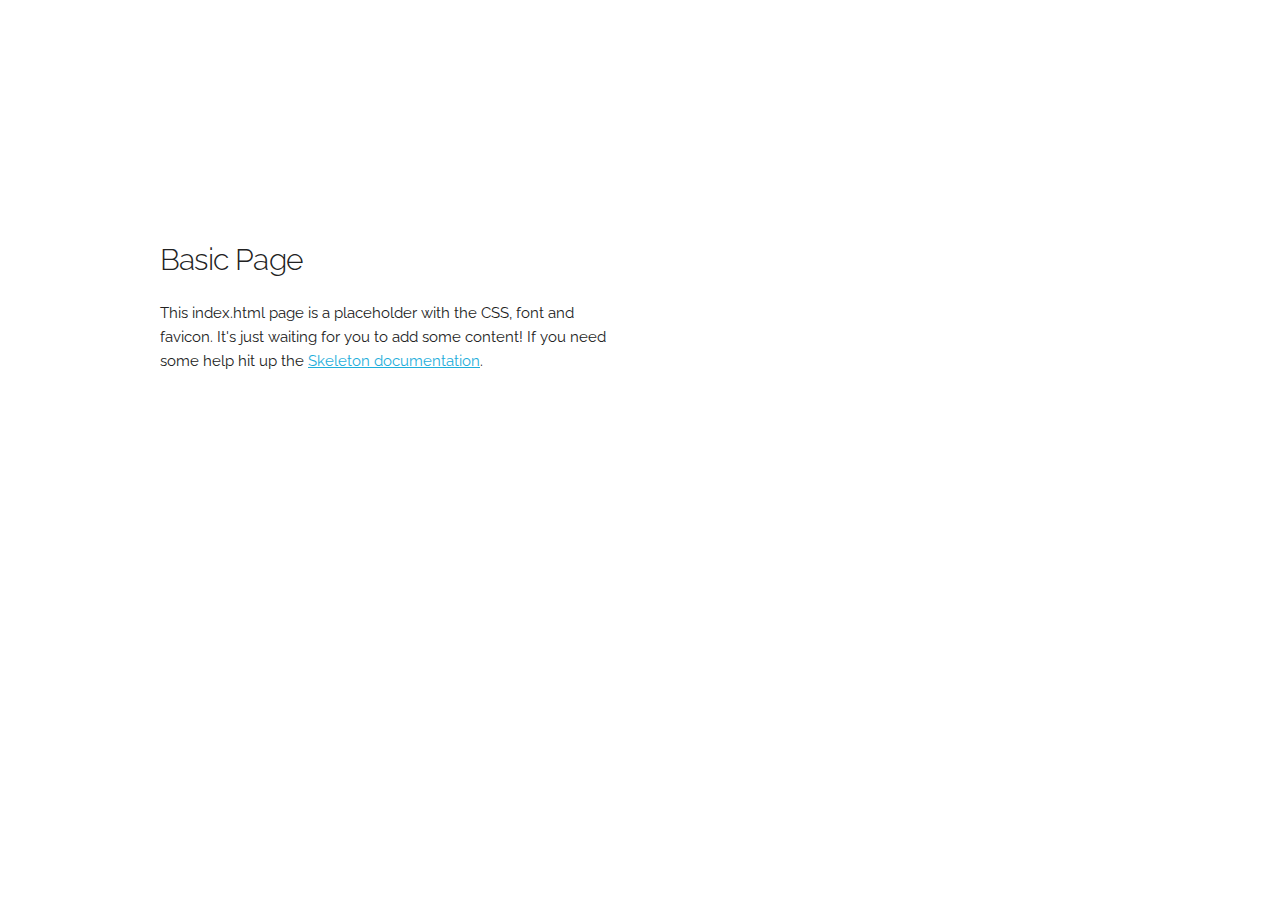
==== index.html @ 9cf0fb7c "Add Skeleton CSS Boilerplate" ====
<!DOCTYPE html>
<html lang="en">
<head>

  <!-- Basic Page Needs
  –––––––––––––––––––––––––––––––––––––––––––––––––– -->
  <meta charset="utf-8">
  <title>Your page title here :)</title>
  <meta name="description" content="">
  <meta name="author" content="">

  <!-- Mobile Specific Metas
  –––––––––––––––––––––––––––––––––––––––––––––––––– -->
  <meta name="viewport" content="width=device-width, initial-scale=1">

  <!-- FONT
  –––––––––––––––––––––––––––––––––––––––––––––––––– -->
  <link href="//fonts.googleapis.com/css?family=Raleway:400,300,600" rel="stylesheet" type="text/css">

  <!-- CSS
  –––––––––––––––––––––––––––––––––––––––––––––––––– -->
  <link rel="stylesheet" href="css/normalize.css">
  <link rel="stylesheet" href="css/skeleton.css">

  <!-- Favicon
  –––––––––––––––––––––––––––––––––––––––––––––––––– -->
  <link rel="icon" type="image/png" href="images/favicon.png">

</head>
<body>

  <!-- Primary Page Layout
  –––––––––––––––––––––––––––––––––––––––––––––––––– -->
  <div class="container">
    <div class="row">
      <div class="one-half column" style="margin-top: 25%">
        <h4>Basic Page</h4>
        <p>This index.html page is a placeholder with the CSS, font and favicon. It's just waiting for you to add some content! If you need some help hit up the <a href="http://www.getskeleton.com">Skeleton documentation</a>.</p>
      </div>
    </div>
  </div>

<!-- End Document
  –––––––––––––––––––––––––––––––––––––––––––––––––– -->
</body>
</html>
---- css/skeleton.css ----
/*
* Skeleton V2.0.4
* Copyright 2014, Dave Gamache
* www.getskeleton.com
* Free to use under the MIT license.
* http://www.opensource.org/licenses/mit-license.php
* 12/29/2014
*/


/* Table of contents
––––––––––––––––––––––––––––––––––––––––––––––––––
- Grid
- Base Styles
- Typography
- Links
- Buttons
- Forms
- Lists
- Code
- Tables
- Spacing
- Utilities
- Clearing
- Media Queries
*/


/* Grid
–––––––––––––––––––––––––––––––––––––––––––––––––– */
.container {
  position: relative;
  width: 100%;
  max-width: 960px;
  margin: 0 auto;
  padding: 0 20px;
  box-sizing: border-box; }
.column,
.columns {
  width: 100%;
  float: left;
  box-sizing: border-box; }

/* For devices larger than 400px */
@media (min-width: 400px) {
  .container {
    width: 85%;
    padding: 0; }
}

/* For devices larger than 550px */
@media (min-width: 550px) {
  .container {
    width: 80%; }
  .column,
  .columns {
    margin-left: 4%; }
  .column:first-child,
  .columns:first-child {
    margin-left: 0; }

  .one.column,
  .one.columns                    { width: 4.66666666667%; }
  .two.columns                    { width: 13.3333333333%; }
  .three.columns                  { width: 22%;            }
  .four.columns                   { width: 30.6666666667%; }
  .five.columns                   { width: 39.3333333333%; }
  .six.columns                    { width: 48%;            }
  .seven.columns                  { width: 56.6666666667%; }
  .eight.columns                  { width: 65.3333333333%; }
  .nine.columns                   { width: 74.0%;          }
  .ten.columns                    { width: 82.6666666667%; }
  .eleven.columns                 { width: 91.3333333333%; }
  .twelve.columns                 { width: 100%; margin-left: 0; }

  .one-third.column               { width: 30.6666666667%; }
  .two-thirds.column              { width: 65.3333333333%; }

  .one-half.column                { width: 48%; }

  /* Offsets */
  .offset-by-one.column,
  .offset-by-one.columns          { margin-left: 8.66666666667%; }
  .offset-by-two.column,
  .offset-by-two.columns          { margin-left: 17.3333333333%; }
  .offset-by-three.column,
  .offset-by-three.columns        { margin-left: 26%;            }
  .offset-by-four.column,
  .offset-by-four.columns         { margin-left: 34.6666666667%; }
  .offset-by-five.column,
  .offset-by-five.columns         { margin-left: 43.3333333333%; }
  .offset-by-six.column,
  .offset-by-six.columns          { margin-left: 52%;            }
  .offset-by-seven.column,
  .offset-by-seven.columns        { margin-left: 60.6666666667%; }
  .offset-by-eight.column,
  .offset-by-eight.columns        { margin-left: 69.3333333333%; }
  .offset-by-nine.column,
  .offset-by-nine.columns         { margin-left: 78.0%;          }
  .offset-by-ten.column,
  .offset-by-ten.columns          { margin-left: 86.6666666667%; }
  .offset-by-eleven.column,
  .offset-by-eleven.columns       { margin-left: 95.3333333333%; }

  .offset-by-one-third.column,
  .offset-by-one-third.columns    { margin-left: 34.6666666667%; }
  .offset-by-two-thirds.column,
  .offset-by-two-thirds.columns   { margin-left: 69.3333333333%; }

  .offset-by-one-half.column,
  .offset-by-one-half.columns     { margin-left: 52%; }

}


/* Base Styles
–––––––––––––––––––––––––––––––––––––––––––––––––– */
/* NOTE
html is set to 62.5% so that all the REM measurements throughout Skeleton
are based on 10px sizing. So basically 1.5rem = 15px :) */
html {
  font-size: 62.5%; }
body {
  font-size: 1.5em; /* currently ems cause chrome bug misinterpreting rems on body element */
  line-height: 1.6;
  font-weight: 400;
  font-family: "Raleway", "HelveticaNeue", "Helvetica Neue", Helvetica, Arial, sans-serif;
  color: #222; }


/* Typography
–––––––––––––––––––––––––––––––––––––––––––––––––– */
h1, h2, h3, h4, h5, h6 {
  margin-top: 0;
  margin-bottom: 2rem;
  font-weight: 300; }
h1 { font-size: 4.0rem; line-height: 1.2;  letter-spacing: -.1rem;}
h2 { font-size: 3.6rem; line-height: 1.25; letter-spacing: -.1rem; }
h3 { font-size: 3.0rem; line-height: 1.3;  letter-spacing: -.1rem; }
h4 { font-size: 2.4rem; line-height: 1.35; letter-spacing: -.08rem; }
h5 { font-size: 1.8rem; line-height: 1.5;  letter-spacing: -.05rem; }
h6 { font-size: 1.5rem; line-height: 1.6;  letter-spacing: 0; }

/* Larger than phablet */
@media (min-width: 550px) {
  h1 { font-size: 5.0rem; }
  h2 { font-size: 4.2rem; }
  h3 { font-size: 3.6rem; }
  h4 { font-size: 3.0rem; }
  h5 { font-size: 2.4rem; }
  h6 { font-size: 1.5rem; }
}

p {
  margin-top: 0; }


/* Links
–––––––––––––––––––––––––––––––––––––––––––––––––– */
a {
  color: #1EAEDB; }
a:hover {
  color: #0FA0CE; }


/* Buttons
–––––––––––––––––––––––––––––––––––––––––––––––––– */
.button,
button,
input[type="submit"],
input[type="reset"],
input[type="button"] {
  display: inline-block;
  height: 38px;
  padding: 0 30px;
  color: #555;
  text-align: center;
  font-size: 11px;
  font-weight: 600;
  line-height: 38px;
  letter-spacing: .1rem;
  text-transform: uppercase;
  text-decoration: none;
  white-space: nowrap;
  background-color: transparent;
  border-radius: 4px;
  border: 1px solid #bbb;
  cursor: pointer;
  box-sizing: border-box; }
.button:hover,
button:hover,
input[type="submit"]:hover,
input[type="reset"]:hover,
input[type="button"]:hover,
.button:focus,
button:focus,
input[type="submit"]:focus,
input[type="reset"]:focus,
input[type="button"]:focus {
  color: #333;
  border-color: #888;
  outline: 0; }
.button.button-primary,
button.button-primary,
input[type="submit"].button-primary,
input[type="reset"].button-primary,
input[type="button"].button-primary {
  color: #FFF;
  background-color: #33C3F0;
  border-color: #33C3F0; }
.button.button-primary:hover,
button.button-primary:hover,
input[type="submit"].button-primary:hover,
input[type="reset"].button-primary:hover,
input[type="button"].button-primary:hover,
.button.button-primary:focus,
button.button-primary:focus,
input[type="submit"].button-primary:focus,
input[type="reset"].button-primary:focus,
input[type="button"].button-primary:focus {
  color: #FFF;
  background-color: #1EAEDB;
  border-color: #1EAEDB; }


/* Forms
–––––––––––––––––––––––––––––––––––––––––––––––––– */
input[type="email"],
input[type="number"],
input[type="search"],
input[type="text"],
input[type="tel"],
input[type="url"],
input[type="password"],
textarea,
select {
  height: 38px;
  padding: 6px 10px; /* The 6px vertically centers text on FF, ignored by Webkit */
  background-color: #fff;
  border: 1px solid #D1D1D1;
  border-radius: 4px;
  box-shadow: none;
  box-sizing: border-box; }
/* Removes awkward default styles on some inputs for iOS */
input[type="email"],
input[type="number"],
input[type="search"],
input[type="text"],
input[type="tel"],
input[type="url"],
input[type="password"],
textarea {
  -webkit-appearance: none;
     -moz-appearance: none;
          appearance: none; }
textarea {
  min-height: 65px;
  padding-top: 6px;
  padding-bottom: 6px; }
input[type="email"]:focus,
input[type="number"]:focus,
input[type="search"]:focus,
input[type="text"]:focus,
input[type="tel"]:focus,
input[type="url"]:focus,
input[type="password"]:focus,
textarea:focus,
select:focus {
  border: 1px solid #33C3F0;
  outline: 0; }
label,
legend {
  display: block;
  margin-bottom: .5rem;
  font-weight: 600; }
fieldset {
  padding: 0;
  border-width: 0; }
input[type="checkbox"],
input[type="radio"] {
  display: inline; }
label > .label-body {
  display: inline-block;
  margin-left: .5rem;
  font-weight: normal; }


/* Lists
–––––––––––––––––––––––––––––––––––––––––––––––––– */
ul {
  list-style: circle inside; }
ol {
  list-style: decimal inside; }
ol, ul {
  padding-left: 0;
  margin-top: 0; }
ul ul,
ul ol,
ol ol,
ol ul {
  margin: 1.5rem 0 1.5rem 3rem;
  font-size: 90%; }
li {
  margin-bottom: 1rem; }


/* Code
–––––––––––––––––––––––––––––––––––––––––––––––––– */
code {
  padding: .2rem .5rem;
  margin: 0 .2rem;
  font-size: 90%;
  white-space: nowrap;
  background: #F1F1F1;
  border: 1px solid #E1E1E1;
  border-radius: 4px; }
pre > code {
  display: block;
  padding: 1rem 1.5rem;
  white-space: pre; }


/* Tables
–––––––––––––––––––––––––––––––––––––––––––––––––– */
th,
td {
  padding: 12px 15px;
  text-align: left;
  border-bottom: 1px solid #E1E1E1; }
th:first-child,
td:first-child {
  padding-left: 0; }
th:last-child,
td:last-child {
  padding-right: 0; }


/* Spacing
–––––––––––––––––––––––––––––––––––––––––––––––––– */
button,
.button {
  margin-bottom: 1rem; }
input,
textarea,
select,
fieldset {
  margin-bottom: 1.5rem; }
pre,
blockquote,
dl,
figure,
table,
p,
ul,
ol,
form {
  margin-bottom: 2.5rem; }


/* Utilities
–––––––––––––––––––––––––––––––––––––––––––––––––– */
.u-full-width {
  width: 100%;
  box-sizing: border-box; }
.u-max-full-width {
  max-width: 100%;
  box-sizing: border-box; }
.u-pull-right {
  float: right; }
.u-pull-left {
  float: left; }


/* Misc
–––––––––––––––––––––––––––––––––––––––––––––––––– */
hr {
  margin-top: 3rem;
  margin-bottom: 3.5rem;
  border-width: 0;
  border-top: 1px solid #E1E1E1; }


/* Clearing
–––––––––––––––––––––––––––––––––––––––––––––––––– */

/* Self Clearing Goodness */
.container:after,
.row:after,
.u-cf {
  content: "";
  display: table;
  clear: both; }


/* Media Queries
–––––––––––––––––––––––––––––––––––––––––––––––––– */
/*
Note: The best way to structure the use of media queries is to create the queries
near the relevant code. For example, if you wanted to change the styles for buttons
on small devices, paste the mobile query code up in the buttons section and style it
there.
*/


/* Larger than mobile */
@media (min-width: 400px) {}

/* Larger than phablet (also point when grid becomes active) */
@media (min-width: 550px) {}

/* Larger than tablet */
@media (min-width: 750px) {}

/* Larger than desktop */
@media (min-width: 1000px) {}

/* Larger than Desktop HD */
@media (min-width: 1200px) {}
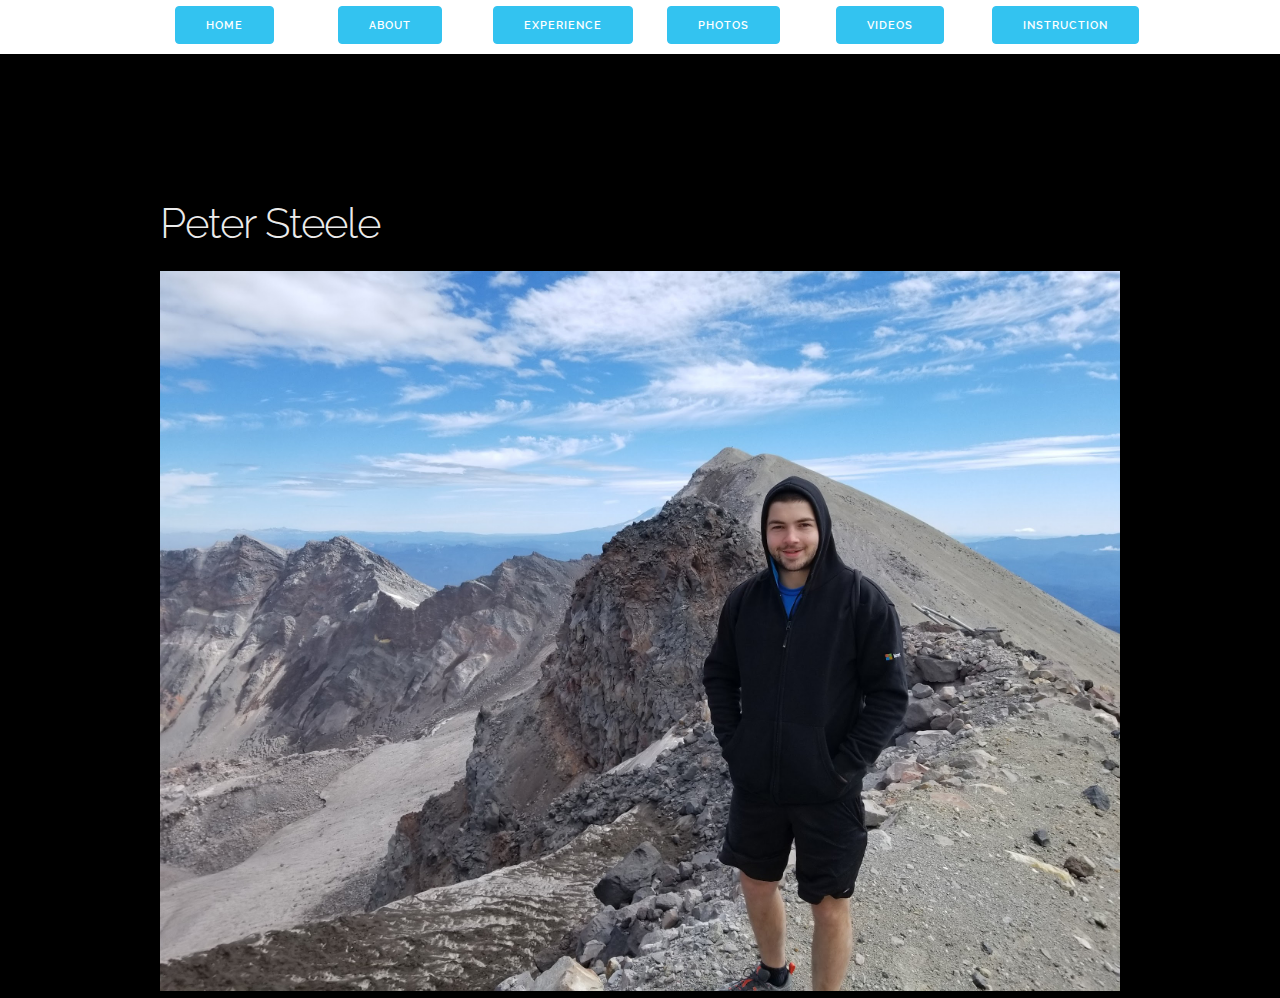
==== commit d1fb6193: "Create Homepage Placeholder" ====
--- a/index.html
+++ b/index.html
@@ -5,7 +5,7 @@
   <!-- Basic Page Needs
   –––––––––––––––––––––––––––––––––––––––––––––––––– -->
   <meta charset="utf-8">
-  <title>Your page title here :)</title>
+  <title>Testing Personal Site</title>
   <meta name="description" content="">
   <meta name="author" content="">
 
@@ -21,26 +21,39 @@
   –––––––––––––––––––––––––––––––––––––––––––––––––– -->
   <link rel="stylesheet" href="css/normalize.css">
   <link rel="stylesheet" href="css/skeleton.css">
+  <link rel="stylesheet" href="css/custom.css">
 
   <!-- Favicon
   –––––––––––––––––––––––––––––––––––––––––––––––––– -->
   <link rel="icon" type="image/png" href="images/favicon.png">
-
+ 
 </head>
 <body>
-
-  <!-- Primary Page Layout
-  –––––––––––––––––––––––––––––––––––––––––––––––––– -->
-  <div class="container">
-    <div class="row">
-      <div class="one-half column" style="margin-top: 25%">
-        <h4>Basic Page</h4>
-        <p>This index.html page is a placeholder with the CSS, font and favicon. It's just waiting for you to add some content! If you need some help hit up the <a href="http://www.getskeleton.com">Skeleton documentation</a>.</p>
+  <div id="SITE_HEADER">
+    <div class="container">
+      <div class="row">
+        <div class="topbuttons two columns"><a class="button button-primary" href="./index.html">Home</a></div>
+        <div class="topbuttons two columns"><a class="button button-primary" href="./about.html">About</a></div>
+        <div class="topbuttons two columns"><a class="button button-primary" href="./experience.html">Experience</a></div>
+        <div class="topbuttons two columns"><a class="button button-primary" href="./photos.html">Photos</a></div>
+        <div class="topbuttons two columns"><a class="button button-primary" href="./videos.html">Videos</a></div>
+        <div class="topbuttons two columns"><a class="button button-primary" href="./instruction.html">Instruction</a></div>
       </div>
     </div>
   </div>
-
-<!-- End Document
-  –––––––––––––––––––––––––––––––––––––––––––––––––– -->
+  <div id="SITE_BODY">
+    <!-- Primary Page Layout
+    –––––––––––––––––––––––––––––––––––––––––––––––––– -->
+    <div class="container">
+      <div class="row">
+        <div class="bodytext six columns" style="margin-top: 15%"><h2>Peter Steele</h2></div>
+      </div>
+      <div class="row">
+        <div class="twelve columns" style=""><img src="./images/PeterMtSaintHelens.jpg" alt="Mountain"></div> 
+      </div>
+    </div>
+    <!-- End Document
+    –––––––––––––––––––––––––––––––––––––––––––––––––– -->
+  </div>
 </body>
 </html>
--- a/css/custom.css
+++ b/css/custom.css
@@ -0,0 +1,23 @@
+html, 
+body {
+    height: 100%;
+}
+img { max-width: 100%; height: auto; }
+
+.topbuttons {
+    text-align: center;
+    line-height: 48px;
+  }
+
+.bodytext {
+    color: #EBEBEB;
+}
+
+#SITE_HEADER {
+    background-color:  #FFFFFF;
+}
+
+#SITE_BODY {
+    background-color:  #000000;
+    min-height:100%;
+}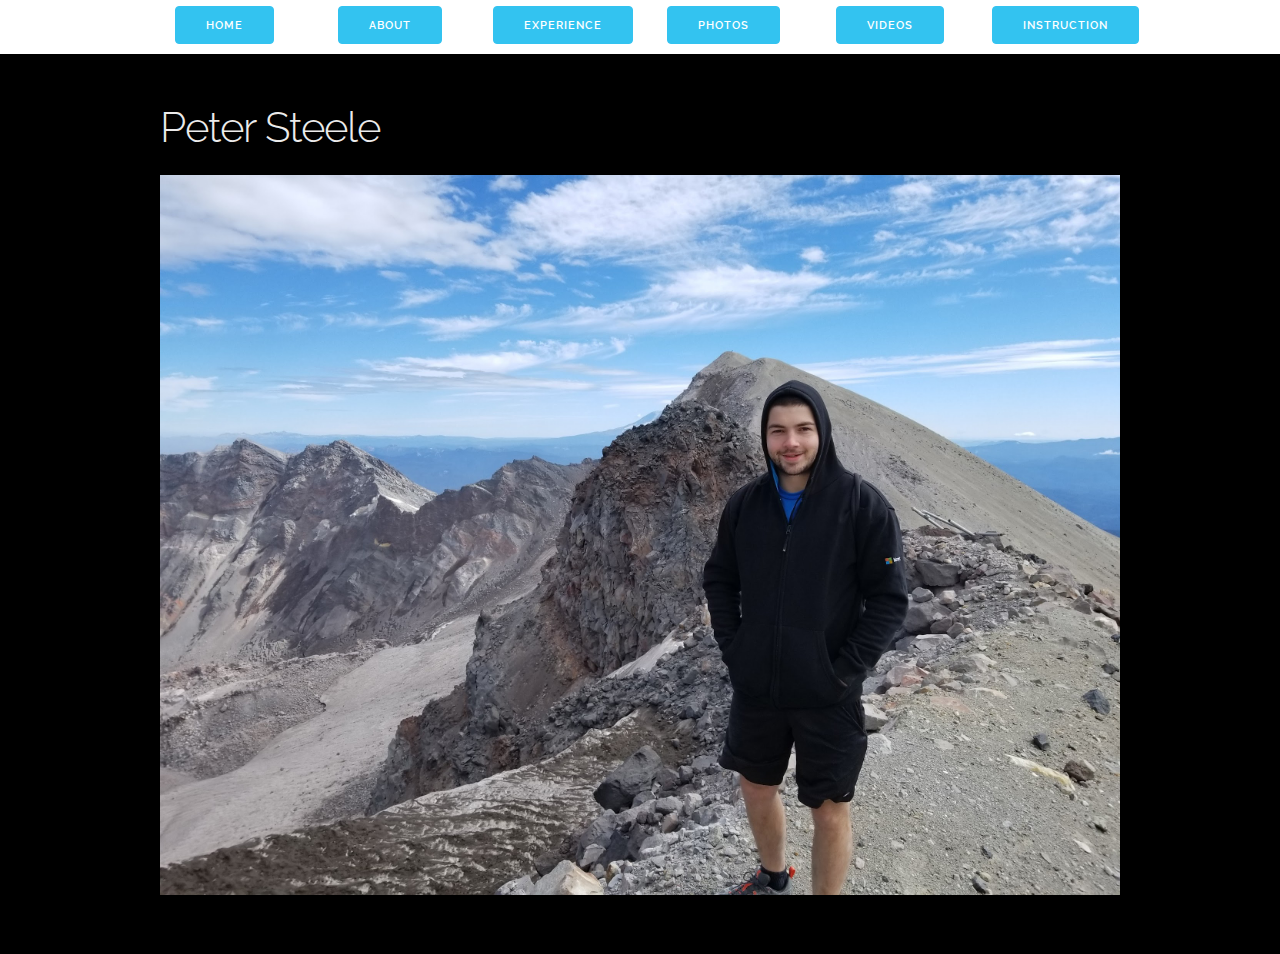
==== commit 75e9df9d: "Adjust margin" ====
--- a/index.html
+++ b/index.html
@@ -46,7 +46,7 @@
     –––––––––––––––––––––––––––––––––––––––––––––––––– -->
     <div class="container">
       <div class="row">
-        <div class="bodytext six columns" style="margin-top: 15%"><h2>Peter Steele</h2></div>
+        <div class="bodytext six columns" style="margin-top: 5%"><h2>Peter Steele</h2></div>
       </div>
       <div class="row">
         <div class="twelve columns" style=""><img src="./images/PeterMtSaintHelens.jpg" alt="Mountain"></div> 
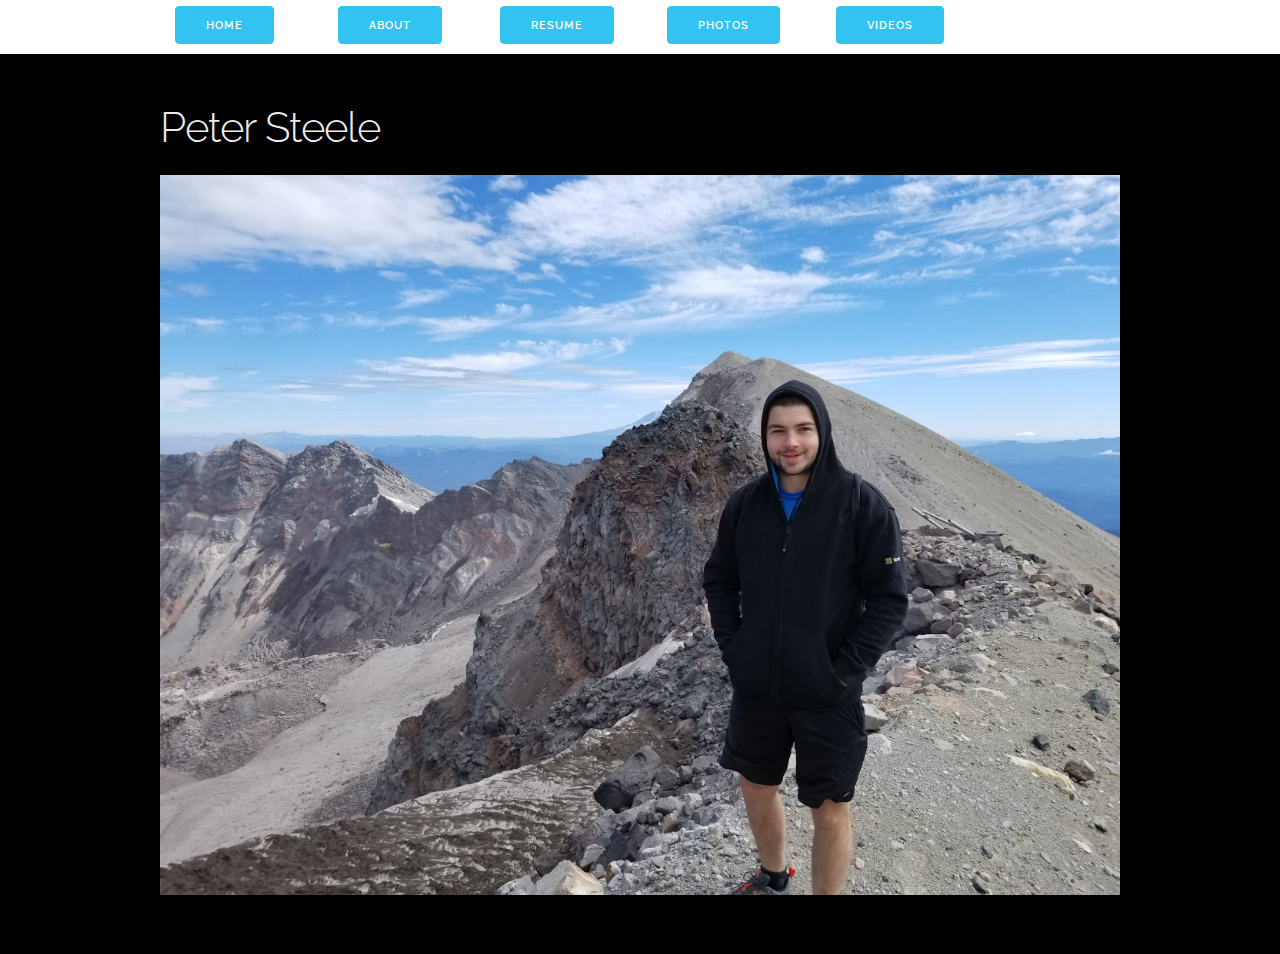
==== commit 6dca9285: "Add favicon" ====
--- a/index.html
+++ b/index.html
@@ -34,10 +34,9 @@
       <div class="row">
         <div class="topbuttons two columns"><a class="button button-primary" href="./index.html">Home</a></div>
         <div class="topbuttons two columns"><a class="button button-primary" href="./about.html">About</a></div>
-        <div class="topbuttons two columns"><a class="button button-primary" href="./experience.html">Experience</a></div>
+        <div class="topbuttons two columns"><a class="button button-primary" href="./resume.html">Resume</a></div>
         <div class="topbuttons two columns"><a class="button button-primary" href="./photos.html">Photos</a></div>
         <div class="topbuttons two columns"><a class="button button-primary" href="./videos.html">Videos</a></div>
-        <div class="topbuttons two columns"><a class="button button-primary" href="./instruction.html">Instruction</a></div>
       </div>
     </div>
   </div>
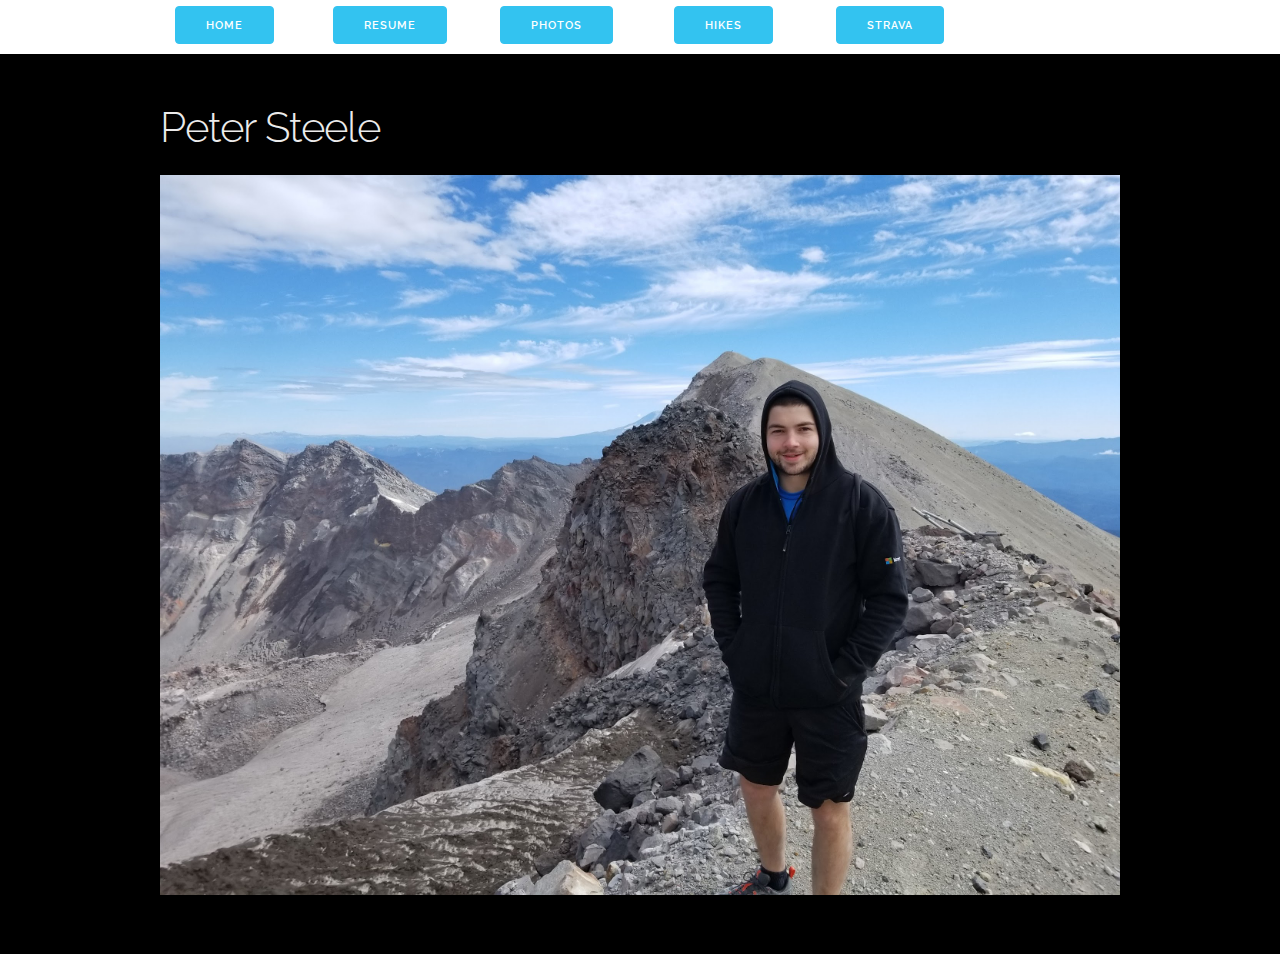
==== commit a2a18d75: "Add new columns" ====
--- a/index.html
+++ b/index.html
@@ -33,10 +33,10 @@
     <div class="container">
       <div class="row">
         <div class="topbuttons two columns"><a class="button button-primary" href="./index.html">Home</a></div>
-        <div class="topbuttons two columns"><a class="button button-primary" href="./about.html">About</a></div>
-        <div class="topbuttons two columns"><a class="button button-primary" href="./resume.html">Resume</a></div>
+        <div class="topbuttons two columns"><a class="button button-primary" href="https://peterasteele.github.io/PeterSteele_Resume.pdf">Resume</a></div>
         <div class="topbuttons two columns"><a class="button button-primary" href="./photos.html">Photos</a></div>
-        <div class="topbuttons two columns"><a class="button button-primary" href="./videos.html">Videos</a></div>
+        <div class="topbuttons two columns"><a class="button button-primary" href="./trip_reports.html">Hikes</a></div>
+        <div class="topbuttons two columns"><a class="button button-primary" href="https://www.strava.com/athletes/43572122">Strava</a></div>
       </div>
     </div>
   </div>
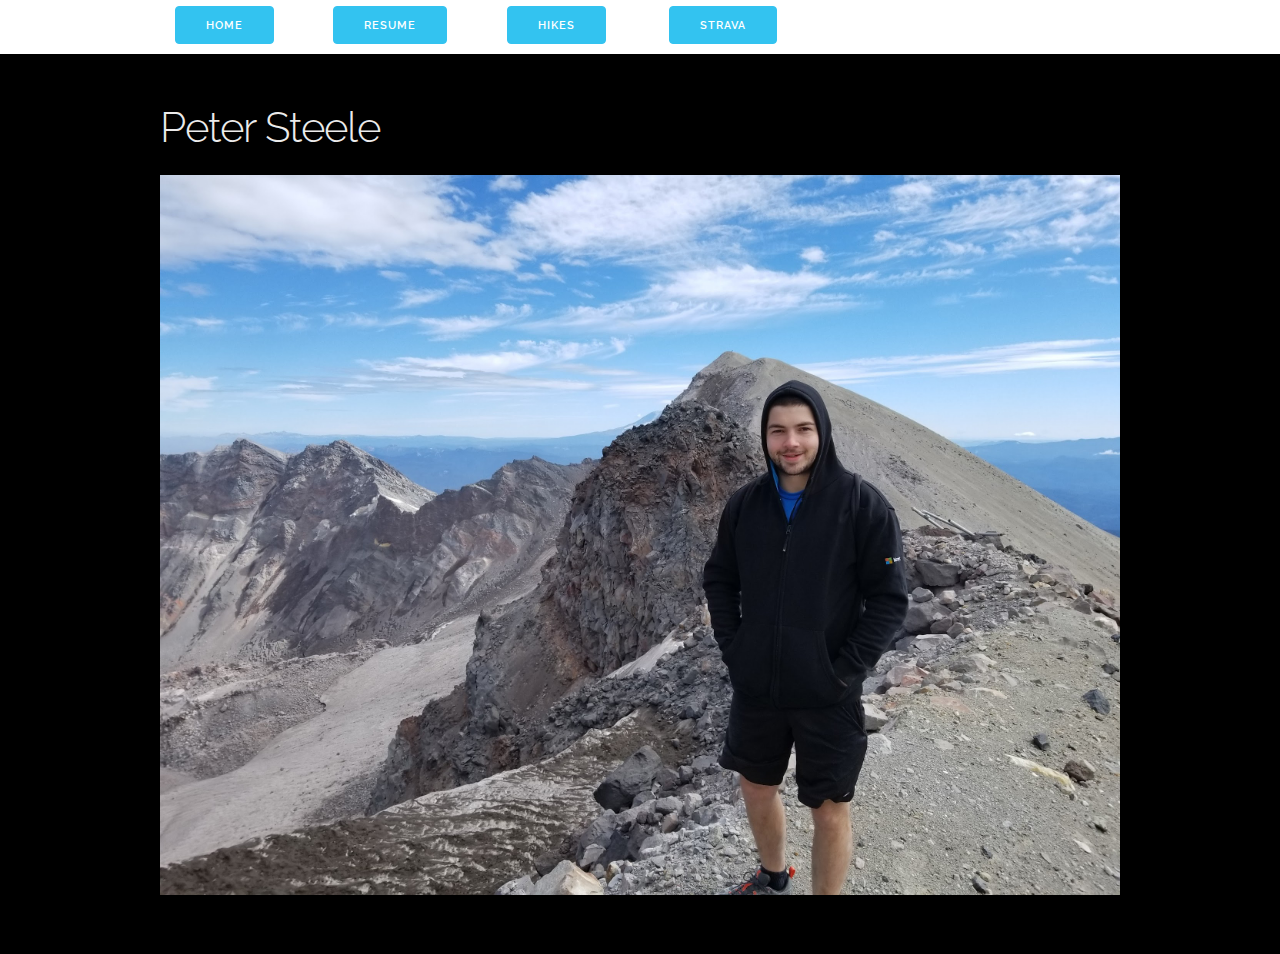
==== commit e4e2c029: "Add more trip reports" ====
--- a/index.html
+++ b/index.html
@@ -5,7 +5,7 @@
   <!-- Basic Page Needs
   –––––––––––––––––––––––––––––––––––––––––––––––––– -->
   <meta charset="utf-8">
-  <title>Testing Personal Site</title>
+  <title>Peter Steele Personal Website</title>
   <meta name="description" content="">
   <meta name="author" content="">
 
@@ -34,7 +34,6 @@
       <div class="row">
         <div class="topbuttons two columns"><a class="button button-primary" href="./index.html">Home</a></div>
         <div class="topbuttons two columns"><a class="button button-primary" href="https://peterasteele.github.io/PeterSteele_Resume.pdf">Resume</a></div>
-        <div class="topbuttons two columns"><a class="button button-primary" href="./photos.html">Photos</a></div>
         <div class="topbuttons two columns"><a class="button button-primary" href="./trip_reports.html">Hikes</a></div>
         <div class="topbuttons two columns"><a class="button button-primary" href="https://www.strava.com/athletes/43572122">Strava</a></div>
       </div>
